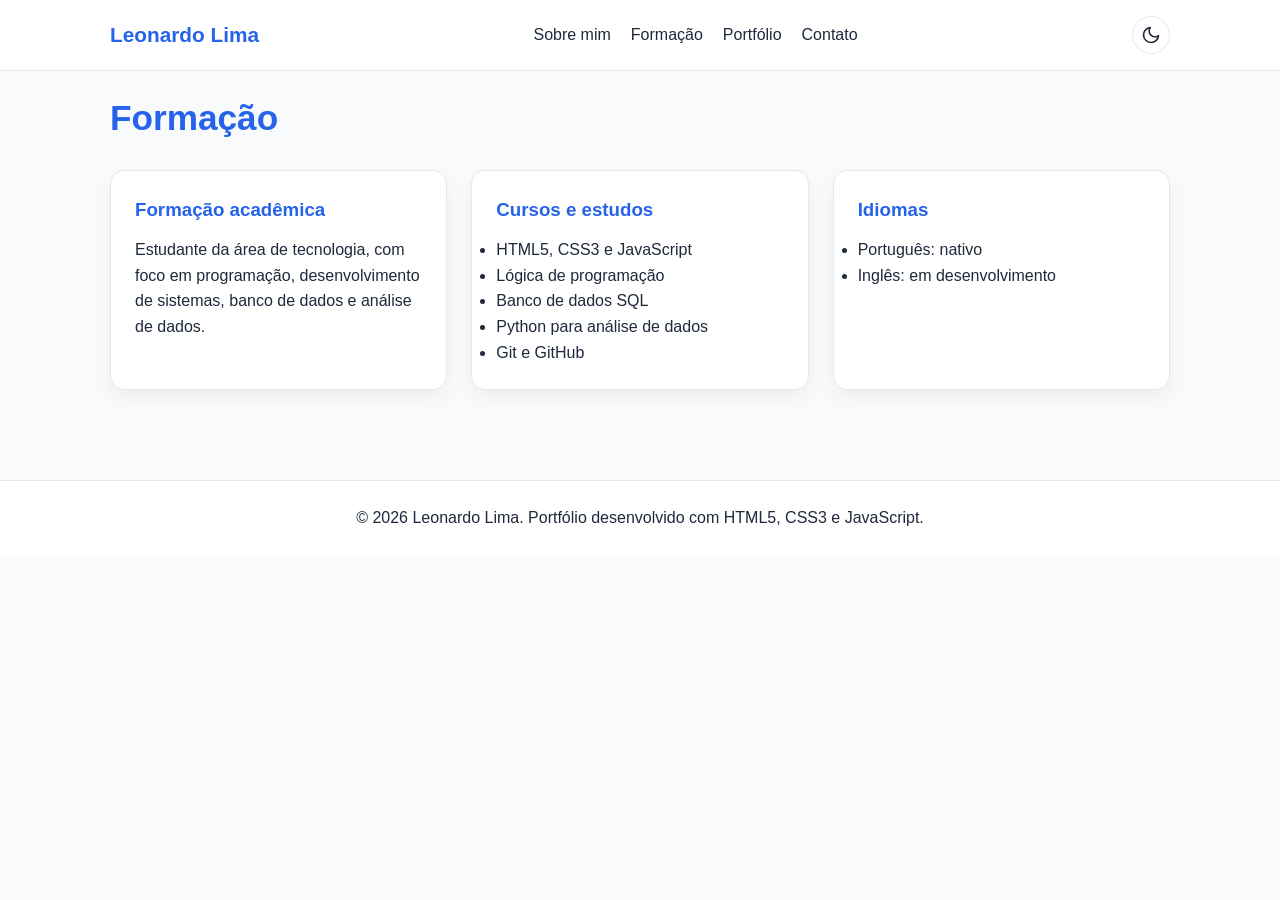
==== formacao.html @ 3ca13db4 "Adicionado via upload" ====
<!DOCTYPE html>
<html lang="pt-BR">
<head>
    <meta charset="UTF-8">
    <meta name="viewport" content="width=device-width, initial-scale=1.0">
    <title>Formação | Leonardo Lima</title>
    <link rel="stylesheet" href="css/style.css">
</head>
<body>

    <header class="cabecalho">
        <nav class="navbar">
            <a href="index.html" class="logo">Leonardo Lima</a>
            
            <ul class="menu" id="menu">
                <li><a href="sobre.html">Sobre mim</a></li>
                <li><a href="formacao.html">Formação</a></li>
                <li><a href="portfolio.html">Portfólio</a></li>
                <li><a href="contato.html">Contato</a></li>
            </ul>

            <div class="nav-actions">
                <button id="btnTema" title="Alternar tema">
                    <svg xmlns="http://www.w3.org/2000/svg" width="20" height="20" viewBox="0 0 24 24" fill="none" stroke="currentColor" stroke-width="2" stroke-linecap="round" stroke-linejoin="round"><path d="M21 12.79A9 9 0 1 1 11.21 3 7 7 0 0 0 21 12.79z"/></svg>
                </button>
                <button id="menuToggle" aria-label="Abrir menu">☰</button>
            </div>
        </nav>
    </header>

    <main>
        <section class="secao pagina">
            <h2>Formação</h2>

            <div class="grid-cards">
                <article class="card">
                    <h3>Formação acadêmica</h3>
                    <p>
                        Estudante da área de tecnologia, com foco em programação,
                        desenvolvimento de sistemas, banco de dados e análise de dados.
                    </p>
                </article>

                <article class="card">
                    <h3>Cursos e estudos</h3>
                    <ul>
                        <li>HTML5, CSS3 e JavaScript</li>
                        <li>Lógica de programação</li>
                        <li>Banco de dados SQL</li>
                        <li>Python para análise de dados</li>
                        <li>Git e GitHub</li>
                    </ul>
                </article>

                <article class="card">
                    <h3>Idiomas</h3>
                    <ul>
                        <li>Português: nativo</li>
                        <li>Inglês: em desenvolvimento</li>
                    </ul>
                </article>
            </div>
        </section>
    </main>

    <footer class="rodape">
        <p>&copy; 2026 Leonardo Lima. Portfólio desenvolvido com HTML5, CSS3 e JavaScript.</p>
    </footer>

    <script src="js/script.js"></script>
</body>
</html>
---- css/style.css ----
* {
    margin: 0;
    padding: 0;
    box-sizing: border-box;
}

:root {
    --cor-fundo: #f8fafc;
    --cor-texto: #1e293b;
    --cor-card: #ffffff;
    --cor-primaria: #2563eb;
    --cor-secundaria: #1d4ed8;
    --cor-borda: #e2e8f0;
    --cor-sucesso: #10b981;
    --cor-erro: #ef4444;
    --transicao: all 0.3s cubic-bezier(0.4, 0, 0.2, 1);
}

body.tema-escuro {
    --cor-fundo: #0f172a;
    --cor-texto: #f1f5f9;
    --cor-card: #1e293b;
    --cor-primaria: #3b82f6;
    --cor-secundaria: #60a5fa;
    --cor-borda: #334155;
}

html {
    scroll-behavior: smooth;
}

body {
    font-family: 'Inter', -apple-system, BlinkMacSystemFont, "Segoe UI", Roboto, sans-serif;
    background-color: var(--cor-fundo);
    color: var(--cor-texto);
    line-height: 1.6;
    transition: var(--transicao);
}

/* --- CABEÇALHO --- */
.cabecalho {
    width: 100%;
    background-color: var(--cor-card);
    border-bottom: 1px solid var(--cor-borda);
    position: fixed;
    top: 0;
    left: 0;
    z-index: 1000;
    transition: var(--transicao);
}

.navbar {
    max-width: 1100px;
    margin: 0 auto;
    padding: 16px 20px;
    display: flex;
    align-items: center;
    justify-content: space-between;
    gap: 20px;
}

.logo {
    font-size: 1.3rem;
    font-weight: bold;
    color: var(--cor-primaria);
    text-decoration: none;
}

.menu {
    list-style: none;
    display: flex;
    gap: 20px;
    align-items: center;
}

.menu a {
    color: var(--cor-texto);
    text-decoration: none;
    font-weight: 500;
    transition: var(--transicao);
}

.menu a:hover {
    color: var(--cor-primaria);
}

.nav-actions {
    display: flex;
    align-items: center;
    gap: 15px;
}

#btnTema {
    background: none;
    border: 1px solid var(--cor-borda);
    color: var(--cor-texto);
    padding: 8px;
    border-radius: 50%;
    cursor: pointer;
    display: flex;
    align-items: center;
    justify-content: center;
    transition: var(--transicao);
    font-size: 1.2rem;
}

#btnTema:hover {
    background-color: var(--cor-borda);
}

#menuToggle {
    display: none;
    background: none;
    border: none;
    color: var(--cor-texto);
    font-size: 1.5rem;
    cursor: pointer;
    padding: 5px;
}

.hero {
    min-height: 100vh;
    padding: 130px 20px 60px;
    display: flex;
    align-items: center;
    justify-content: center;
    text-align: center;
}

.hero-conteudo {
    max-width: 800px;
}

.tag {
    display: inline-block;
    background-color: var(--cor-primaria);
    color: #ffffff;
    padding: 6px 14px;
    border-radius: 20px;
    margin-bottom: 16px;
    font-size: 0.9rem;
}

.hero h1 {
    font-size: 3rem;
    margin-bottom: 20px;
}

.hero p {
    font-size: 1.2rem;
    margin-bottom: 24px;
}

.hero-botoes {
    display: flex;
    justify-content: center;
    gap: 16px;
    flex-wrap: wrap;
}

.btn-principal,
.btn-secundario {
    display: inline-block;
    text-decoration: none;
    padding: 12px 20px;
    border-radius: 8px;
    font-weight: bold;
    cursor: pointer;
    border: none;
}

.btn-principal {
    background-color: var(--cor-primaria);
    color: #ffffff;
}

.btn-principal:hover {
    background-color: var(--cor-secundaria);
}

.btn-secundario {
    background-color: transparent;
    color: var(--cor-primaria);
    border: 1px solid var(--cor-primaria);
}

/* --- SEÇÕES E CARDS --- */
.secao {
    max-width: 1100px;
    margin: 0 auto;
    padding: 90px 20px;
}

.fundo-alternativo {
    max-width: 100%;
    background-color: rgba(37, 99, 235, 0.06);
}

.fundo-alternativo > h2,
.fundo-alternativo > p,
.fundo-alternativo > .grid-cards,
.fundo-alternativo > .formulario {
    max-width: 1100px;
    margin-left: auto;
    margin-right: auto;
}

.secao h2 {
    font-size: 2.2rem;
    margin-bottom: 24px;
    color: var(--cor-primaria);
}

.texto-secao {
    margin-bottom: 24px;
    max-width: 800px;
}

.card {
    background-color: var(--cor-card);
    border: 1px solid var(--cor-borda);
    border-radius: 14px;
    padding: 24px;
    box-shadow: 0 8px 20px rgba(0, 0, 0, 0.05);
}

.card p {
    margin-bottom: 14px;
}

.card h3 {
    color: var(--cor-primaria);
    margin-bottom: 12px;
}

.grid-cards {
    display: grid;
    grid-template-columns: repeat(3, 1fr);
    gap: 24px;
}

.projeto a {
    display: inline-block;
    margin-top: 12px;
    color: var(--cor-primaria);
    font-weight: bold;
    text-decoration: none;
}

.projeto a:hover {
    text-decoration: underline;
}

/* --- FORMULÁRIO --- */
.formulario {
    max-width: 700px;
    background-color: var(--cor-card);
    border: 1px solid var(--cor-borda);
    border-radius: 14px;
    padding: 24px;
}

.campo {
    margin-bottom: 18px;
}

.campo label {
    display: block;
    margin-bottom: 6px;
    font-weight: bold;
}

.campo input,
.campo textarea {
    width: 100%;
    padding: 12px;
    border: 1px solid var(--cor-borda);
    border-radius: 8px;
    font-size: 1rem;
    background-color: var(--cor-fundo);
    color: var(--cor-texto);
}

.campo input:focus,
.campo textarea:focus {
    outline: 2px solid var(--cor-primaria);
}

.erro {
    display: block;
    color: var(--cor-erro);
    font-size: 0.9rem;
    margin-top: 4px;
}

.mensagem-sucesso {
    margin-top: 16px;
    color: var(--cor-sucesso);
    font-weight: bold;
}

/* --- RODAPÉ --- */
.rodape {
    text-align: center;
    padding: 24px;
    background-color: var(--cor-card);
    border-top: 1px solid var(--cor-borda);
}

/* --- RESPONSIVIDADE --- */
@media (max-width: 768px) {
    #menuToggle {
        display: block;
    }

    .menu {
        position: fixed;
        top: 70px;
        right: -100%;
        width: 250px;
        height: calc(100vh - 70px);
        background-color: var(--cor-card);
        flex-direction: column;
        padding: 40px 20px;
        box-shadow: -5px 0 15px rgba(0, 0, 0, 0.1);
        transition: right 0.3s ease;
        z-index: 999;
    }

    .menu.ativo {
        right: 0;
    }

    .menu li {
        width: 100%;
        text-align: left;
    }

    .menu a {
        display: block;
        padding: 15px 0;
        font-size: 1.1rem;
        border-bottom: 1px solid var(--cor-borda);
    }

    .hero h1 {
        font-size: 2.5rem;
    }

    .grid-cards {
        grid-template-columns: 1fr;
    }

    .secao {
        padding: 70px 20px;
    }
}
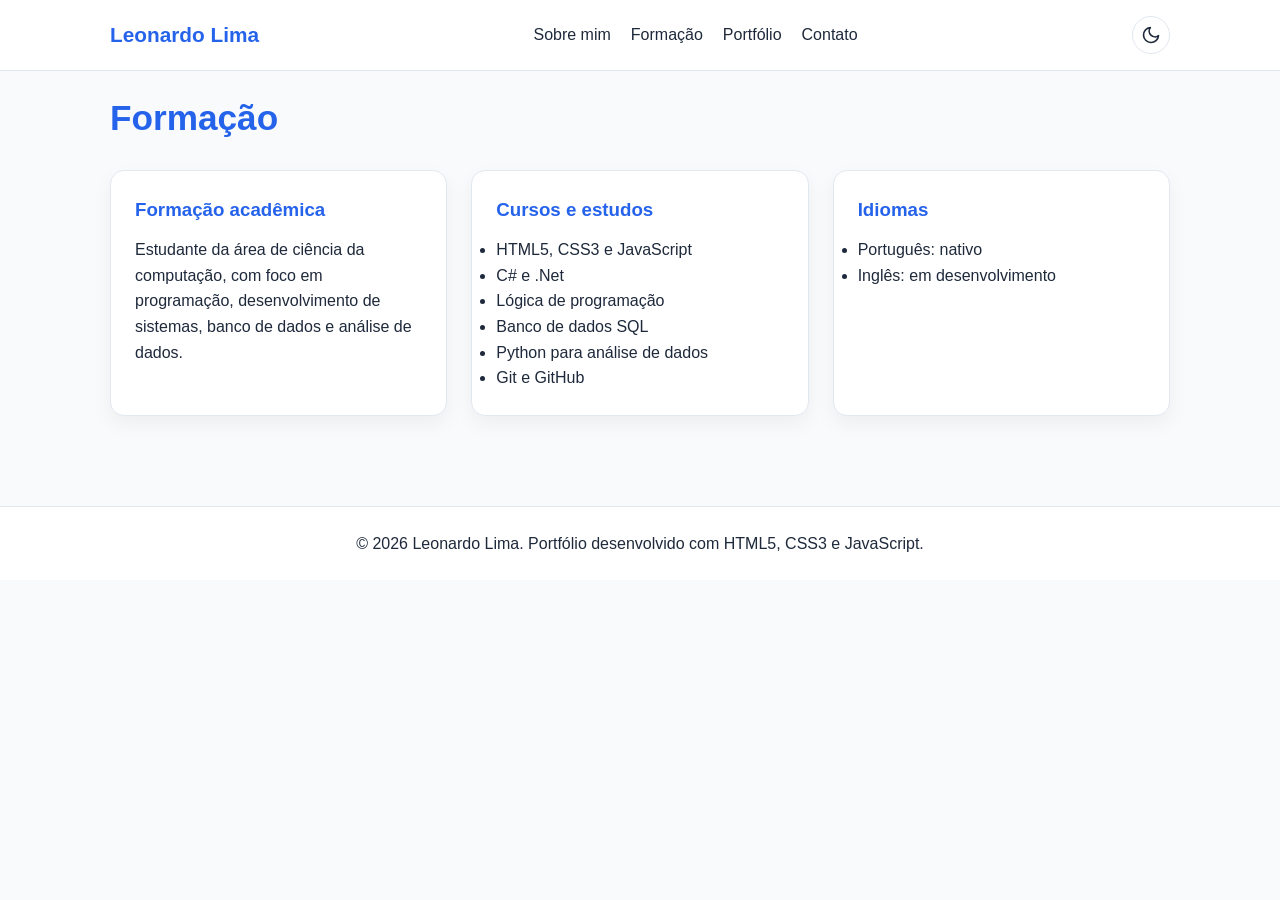
==== commit 5661da88: "Atualizar descrição da formação acadêmica e adicionar cursos de C# e .Net" ====
--- a/formacao.html
+++ b/formacao.html
@@ -36,7 +36,7 @@
                 <article class="card">
                     <h3>Formação acadêmica</h3>
                     <p>
-                        Estudante da área de tecnologia, com foco em programação,
+                        Estudante da área de ciência da computação, com foco em programação,
                         desenvolvimento de sistemas, banco de dados e análise de dados.
                     </p>
                 </article>
@@ -45,6 +45,7 @@
                     <h3>Cursos e estudos</h3>
                     <ul>
                         <li>HTML5, CSS3 e JavaScript</li>
+                        <li>C# e .Net</li>
                         <li>Lógica de programação</li>
                         <li>Banco de dados SQL</li>
                         <li>Python para análise de dados</li>
